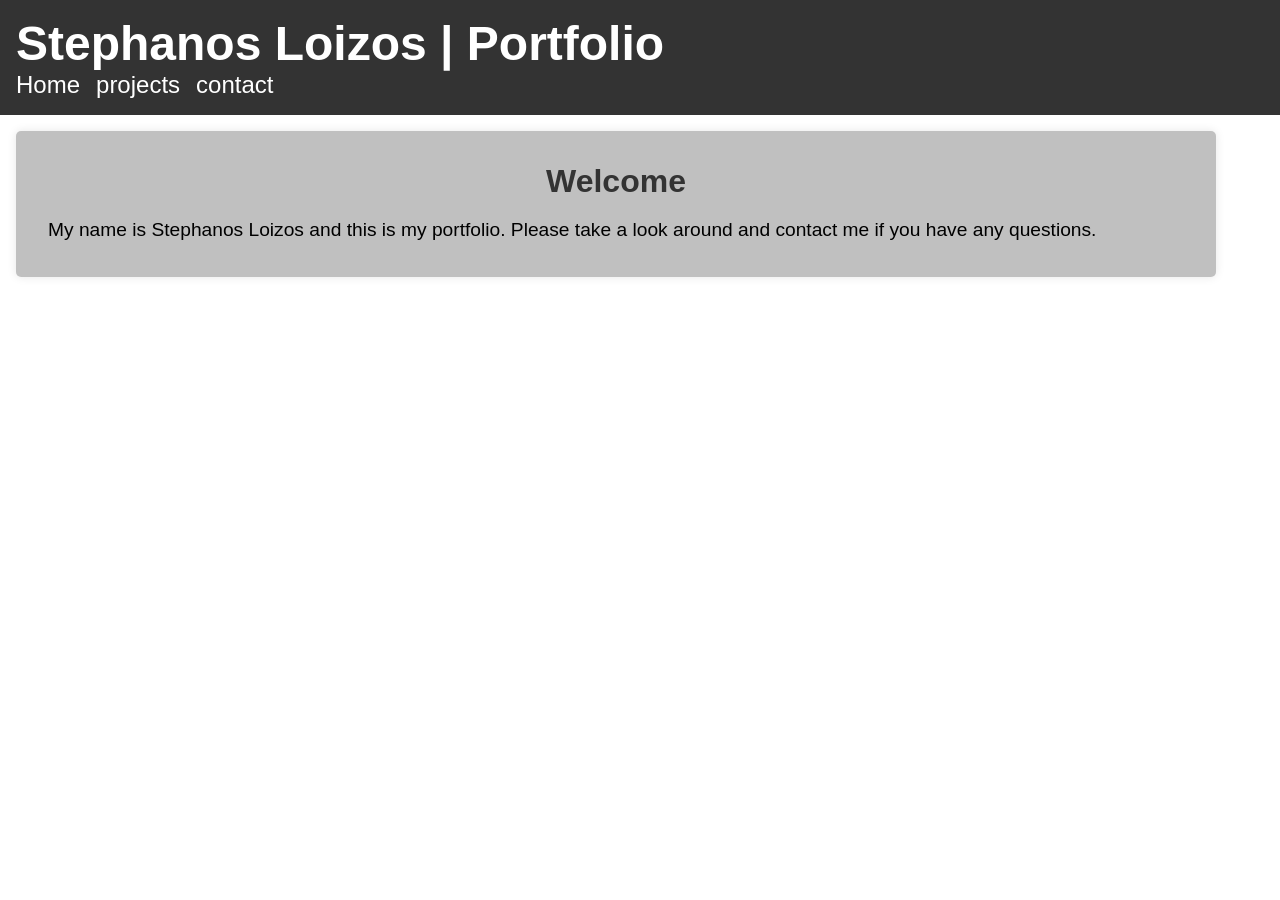
==== index.html @ 28840e1e "setup" ====
<!DOCTYPE html>
<html lang="en">
<head>
    <meta charset="UTF-8">
    <meta name="viewport" content="width=device-width, initial-scale=1.0">
    <title>Home Page</title>
    <link rel="stylesheet" href="./css/style.css">
</head>
<body>
    <header> <h1>Stephanos Loizos | Portfolio</h1> 
        <ul><li><a >Home</a><li> <a href="./html/projects.html">projects</a></li><li><a href="./html/contact.html">contact</a></li></li></ul>
    </header>
    <main>
        <div class="container">
            <h2>Welcome</h2>
            <p>My name is Stephanos Loizos and this is my portfolio. Please take a look around and contact me if you have any questions.</p>
        </div>
    </main>
</body>
</html>
---- css/style.css ----
* {
  box-sizing: border-box;
  margin: 0;
  padding: 0;
  font-family: Montserrat, sans-serif;
}
header {
  background-color: #333;
  color: white;
  padding: 1rem;
  text-align: left;
  font-size: 1.5rem;
  ul {
    list-style: none;
    display: flex;
    gap: 1rem;
    margin: 0;
    padding: 0;
    font-size: 1.5rem;
    li {
      cursor: pointer;
      &:hover {
        text-decoration: underline;
        color: lightblue;
      }
      a {
        color: white;
        text-decoration: none;
      }
    }
  }
}
.container {
  max-width: 1200px;
  margin: 1rem;
  padding: 2rem;
  background-color: rgba(82, 82, 82, 0.365);
  border-radius: 5px;
  box-shadow: 0 0 10px rgba(0, 0, 0, 0.1);
  h2 {
    font-size: 2rem;
    margin-bottom: 1rem;
    color: #333;
    text-align: center;
  }
  p {
    font-size: 1.2rem;
    line-height: 1.5;
  }
}
.dropdown {
  position: relative;
  display: inline-block;
}

.dropdown-content {
  display: none;
  position: absolute;
  background-color: #f1f1f1;
  min-width: 160px;
  box-shadow: 0px 8px 16px 0px rgba(0,0,0,0.2);
  z-index: 1;
}

.dropdown:hover .dropdown-content {
  display: block;
}

.dropdown-content a {
  color: black;
  padding: 12px 16px;
  text-decoration: none;
  display: block;
}

.dropdown-content a:hover {
  background-color: #ddd;
}
.project-interface{
    max-width: 1200px;
    padding: 1rem;
    display: flex;
    flex-direction: column;
    gap: 1rem;
    .project-list {
        display: flex;
        flex-direction: column;
        gap: 0.5rem;
        .project-item {
        padding: 0.5rem;
        background-color: #f9f9f9;
        border: 1px solid #ddd;
        border-radius: 3px;
        cursor: pointer;
        &:hover {
            background-color: #e9e9e9;
        }
        }
    }
}
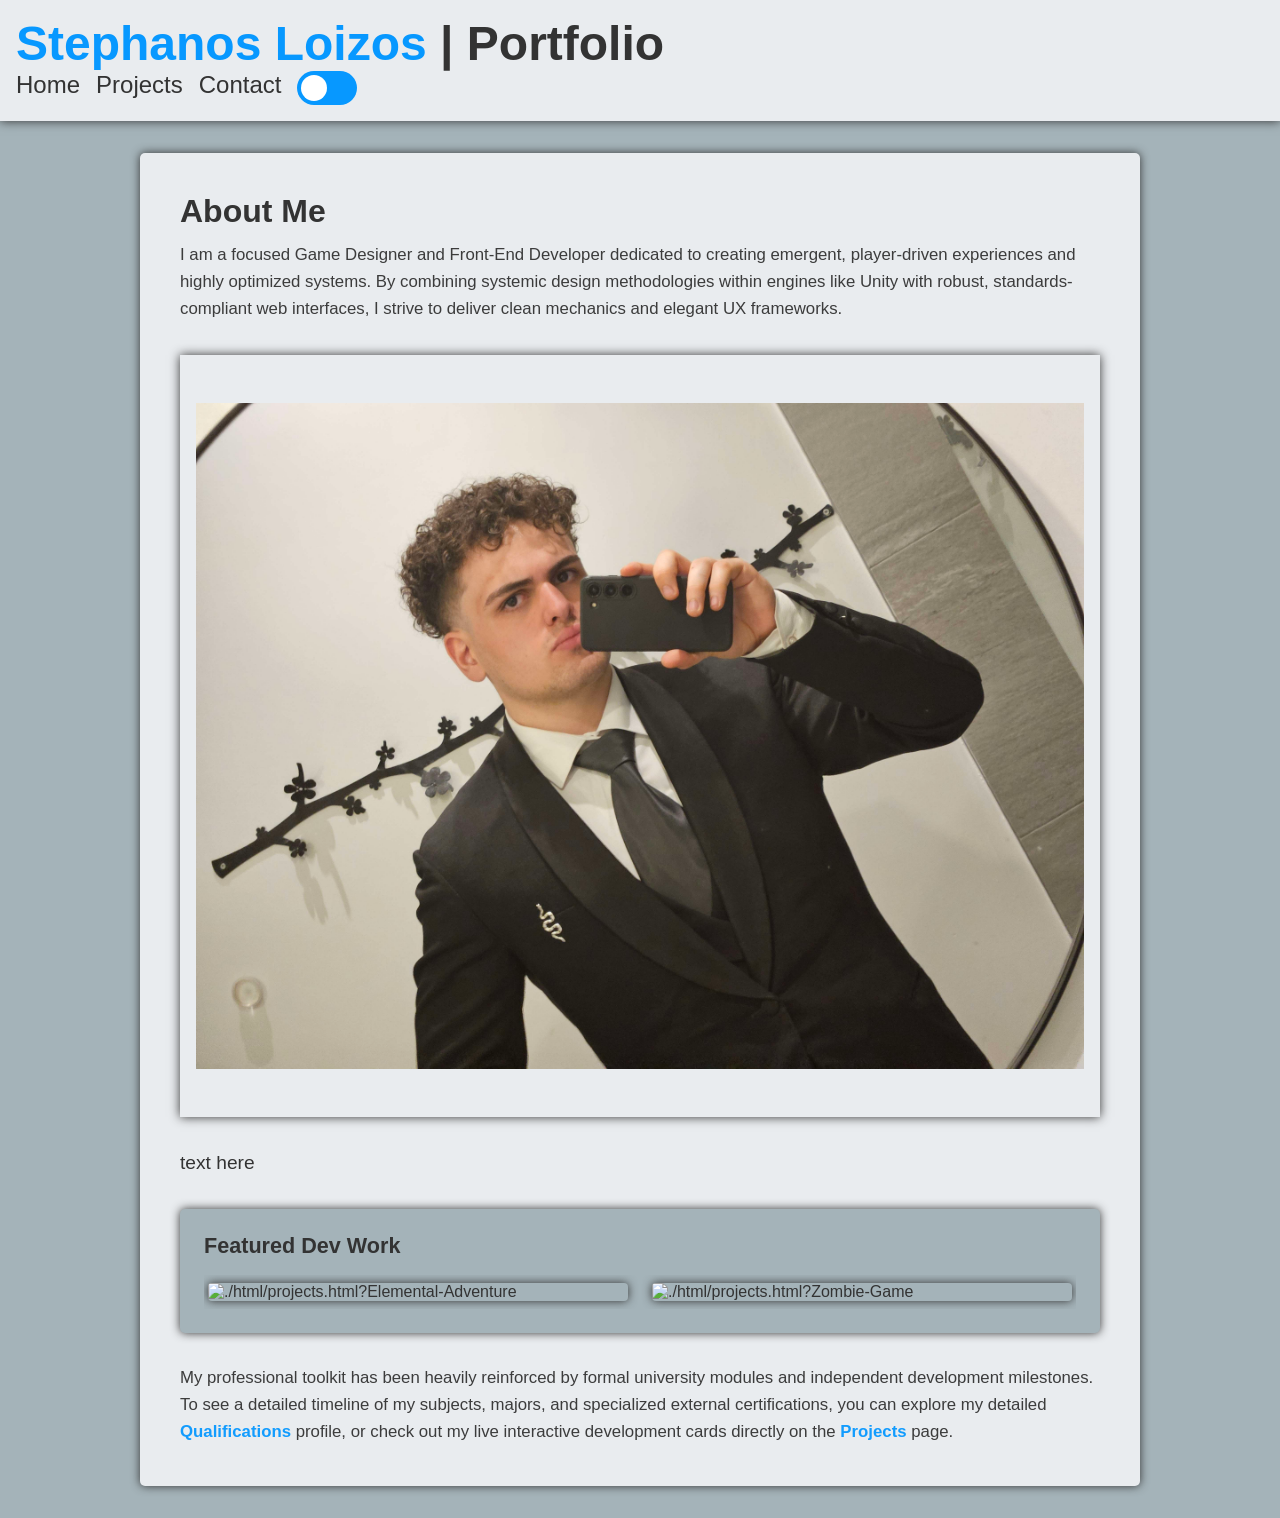
==== commit 8dc961e7: "push" ====
--- a/index.html
+++ b/index.html
@@ -1,20 +1,76 @@
-<!DOCTYPE html>
+<!doctype html>
 <html lang="en">
-<head>
-    <meta charset="UTF-8">
-    <meta name="viewport" content="width=device-width, initial-scale=1.0">
-    <title>Home Page</title>
-    <link rel="stylesheet" href="./css/style.css">
-</head>
-<body>
-    <header> <h1>Stephanos Loizos | Portfolio</h1> 
-        <ul><li><a >Home</a><li> <a href="./html/projects.html">projects</a></li><li><a href="./html/contact.html">contact</a></li></li></ul>
-    </header>
-    <main>
-        <div class="container">
-            <h2>Welcome</h2>
-            <p>My name is Stephanos Loizos and this is my portfolio. Please take a look around and contact me if you have any questions.</p>
+  <head>
+    <meta charset="UTF-8" />
+    <meta name="viewport" content="width=device-width, initial-scale=1.0" />
+    <title>Stephanos Loizos | Home</title>
+    <link rel="stylesheet" href="./css/style.css" />
+    <script src="./js/visual-handler.js" defer></script>
+    <script src="./js/home.js" defer></script>
+  </head>
+  <body>
+    <main class="container page-home">
+      <section class="intro-block text-paragraph">
+        <h2>About Me</h2>
+        <p>
+          I am a focused Game Designer and Front-End Developer dedicated to
+          creating emergent, player-driven experiences and highly optimized
+          systems. By combining systemic design methodologies within engines
+          like Unity with robust, standards-compliant web interfaces, I strive
+          to deliver clean mechanics and elegant UX frameworks.
+        </p>
+      </section>
+      <figure class="selfie">
+        <img src="./assets/selfie.jpg" alt="" />
+      </figure>
+      <section>
+        <p>    
+            text here
+        </p>
+      </section>
+      <section class="featured-showcase" id="glow">
+        <h3>Featured Dev Work</h3>
+        <div class="carousel-viewport" id="project-carousel">
+          <div
+            class="carousel-item"
+            data-project="Elemental-Adventure"
+            title="Click to view Elemental Adventure"
+          >
+            <a href="./html/projects.html?Zombie-Game"></a>
+            <img
+              src="https://i.postimg.cc/RFnVcb6H/Video-Project-1-gif.gif"
+              ,
+              alt="./html/projects.html?Elemental-Adventure"
+            />
+          </div>
+          <div
+            class="carousel-item"
+            data-project="Zombie-Game"
+            title="Click to view Zombie Game"
+          >
+            <a href="./html/projects.html?Zombie-Game"></a>
+            <img
+              src="https://i.postimg.cc/RV4bf62V/zombie-gif.gif"
+              alt="./html/projects.html?Zombie-Game"
+            />
+          </div>
         </div>
+      </section>
+
+      <section class="qualifications-brief text-paragraph">
+        <p>
+          My professional toolkit has been heavily reinforced by formal
+          university modules and independent development milestones. To see a
+          detailed timeline of my subjects, majors, and specialized external
+          certifications, you can explore my detailed
+          <a href="./html/qualifications.html" class="accent-link"
+            >Qualifications</a
+          >
+          profile, or check out my live interactive development cards directly
+          on the
+          <a href="./html/projects.html" class="accent-link">Projects</a> page.
+        </p>
+      </section>
     </main>
-</body>
-</html>+  </body>
+</html>
--- a/css/style.css
+++ b/css/style.css
@@ -1,15 +1,21 @@
+@import url(themes.css);
+
 * {
   box-sizing: border-box;
   margin: 0;
   padding: 0;
   font-family: Montserrat, sans-serif;
 }
+
 header {
-  background-color: #333;
-  color: white;
+  background-color: var(--secondary-color);
+  color: var(--text-color);
+  box-shadow: 0px 0px 10px var(--text-color);
   padding: 1rem;
   text-align: left;
   font-size: 1.5rem;
+  flex-wrap: nowrap;
+
   ul {
     list-style: none;
     display: flex;
@@ -17,48 +23,96 @@
     margin: 0;
     padding: 0;
     font-size: 1.5rem;
+
     li {
       cursor: pointer;
+
       &:hover {
         text-decoration: underline;
-        color: lightblue;
+        color: var(--accent-color);
       }
+
       a {
-        color: white;
+        color: var(--text-color);
         text-decoration: none;
       }
     }
   }
 }
+
+body {
+  background-color: var(--main-color);
+}
+
+.accent {
+  color: var(--accent-color);
+}
+
 .container {
-  max-width: 1200px;
-  margin: 1rem;
+  width: auto;
+  max-width: 100%;
+  margin: 2rem 2rem 2rem 2rem;
   padding: 2rem;
-  background-color: rgba(82, 82, 82, 0.365);
+  background-color: var(--secondary-color);
   border-radius: 5px;
-  box-shadow: 0 0 10px rgba(0, 0, 0, 0.1);
+  box-shadow: var(--box-shadow);
   h2 {
     font-size: 2rem;
     margin-bottom: 1rem;
-    color: #333;
-    text-align: center;
-  }
+    color: var(--text-color);
+  }
+
   p {
     font-size: 1.2rem;
     line-height: 1.5;
   }
 }
+
 .dropdown {
   position: relative;
   display: inline-block;
+  height: 100%;
+  button {
+    background-color: var(--secondary-color);
+    color: var(--text-color);
+    font-size: 1.2rem;
+    border: none;
+    cursor: pointer;
+    padding: 0.5rem;
+    border-radius: 3px;
+    height: 40px;
+    position: relative;
+    bottom: 2px;
+    transition: background-color 0.3s ease;
+
+    &:hover {
+      background-color: var(--accent-color);
+    }
+  }
+}
+
+#sort {
+  background-color: var(--secondary-color);
+  color: var(--text-color);
+  font-size: 1.2rem;
+  border: none;
+  cursor: pointer;
+  padding: 0.5rem;
+  border-radius: 3px;
+  height: 100%;
+  transition: background-color 0.3s ease;
+
+  &:hover {
+    background-color: var(--accent-color);
+  }
 }
 
 .dropdown-content {
   display: none;
   position: absolute;
-  background-color: #f1f1f1;
+  background-color: var(--secondary-color);
   min-width: 160px;
-  box-shadow: 0px 8px 16px 0px rgba(0,0,0,0.2);
+  box-shadow: var(--box-shadow);
   z-index: 1;
 }
 
@@ -67,34 +121,464 @@
 }
 
 .dropdown-content a {
-  color: black;
+  color: var(--text-color);
   padding: 12px 16px;
   text-decoration: none;
   display: block;
+  font-size: 10px;
+}
+
+.filter-item {
+  font-size: 1.2rem;
+  display: flex;
+  flex: 1 1 1000px;
+  max-width: 100%;
+  padding: 0.5rem;
+  height: 34px;
+  width: auto;
+  background-color: var(--secondary-color);
+  justify-content: center;
+  align-items: center;
+  border: 1px solid var(--border-color);
+  border-radius: 3px;
+  cursor: pointer;
+  transition: background-color 0.3s ease;
 }
 
 .dropdown-content a:hover {
-  background-color: #ddd;
-}
-.project-interface{
+  background-color: var(--accent-color);
+}
+
+.project-interface {
+  max-width: 100%;
+  padding: 1rem;
+  display: flex;
+  flex-direction: column;
+  gap: 1rem;
+  justify-content: center;
+  align-items: center;
+  font-size: 2rem;
+  color: var(--text-color);
+
+  h2 {
+    font-size: rem;
+    color: var(--text-color);
+  }
+
+  .project-options {
+    background-color: var(--secondary-color);
+    width: 90%;
+    max-width: 1000px;
+    display: flex;
+    justify-content: left;
+    align-items: left;
+    gap: 1rem;
+    padding: 1rem;
+    box-shadow: var(--box-shadow);
+    border-radius: 5px;
+    flex-wrap: wrap;
+    margin: 15px;
+  }
+
+  .project-list {
+    max-width: 100%;
+    width: 1200px;
+    grid-row-start: 3;
+    background-color: var(--secondary-color);
+    display: grid;
+    grid-template-columns: repeat(2, 1fr);
+    box-shadow: var(--box-shadow);
+    gap: 50px;
+    justify-content: center;
+    align-items: center;
+    margin: 30px;
+    padding: 50px 20px 10px 20px;
+    border-radius: 5px;
+
+    .project-item {
+      width: 100%;
+      max-width: 2000px;
+      height: 400px;
+      min-width: 300px;
+      border-radius: 5%;
+      background-image: url(../assets/Temp.png);
+      background-repeat: no-repeat;
+      background-size: cover;
+      background-position: center;
+      display: flex;
+      justify-content: center;
+      border: 3px solid var(--secondary-color);
+      box-shadow: var(--box-shadow);
+      cursor: pointer;
+      transition: background-color 0.3s ease;
+      flex-direction: column;
+      position: relative;
+
+      &:hover {
+        border: var(--accent-color) solid 3px;
+        box-shadow: 0px 0px 10px var(--accent-color);
+        transition: all 0.3s ease;
+      }
+
+      .project-title {
+        font-size: 1.5rem;
+        font-weight: bold;
+        color: var(--text-color);
+        text-shadow: var(--text-color);
+        background-color: color-mix(
+          in srgb,
+          var(--secondary-color) 50%,
+          transparent
+        );
+        position: absolute;
+        top: 0;
+        padding: 0.5rem;
+        border-radius: 3px;
+        margin: 0.5rem;
+      }
+
+      .tags {
+        margin-top: auto;
+        max-width: 100%;
+        min-width: 100%;
+        position: relative;
+        bottom: 0;
+        display: flex;
+        gap: 0.5rem;
+        max-width: 100%;
+        position: absolute;
+        flex-wrap: wrap;
+        justify-content: center;
+        align-items: center;
+        background-color: color-mix(
+          in srgb,
+          var(--secondary-color) 50%,
+          transparent
+        );
+        border-radius: 10%;
+        padding: 1rem;
+
+        .tag {
+          font-size: 0.8rem;
+          background-color: rgba(255, 255, 255, 0.8);
+          padding: 0.2rem 0.5rem;
+          border-radius: 3px;
+          color: #333;
+        }
+      }
+    }
+  }
+}
+
+html,
+body {
+  overflow-x: hidden;
+  width: 100%;
+  position: relative;
+}
+
+@media (max-width: 900px) {
+  .project-interface .project-list {
+    grid-template-columns: 1fr;
+    margin: 15px;
+  }
+}
+
+.switch,
+.toggle-filler {
+  position: relative;
+  display: inline-block;
+  width: 60px;
+  height: 34px;
+}
+
+.switch input,
+.toggle-filler input {
+  opacity: 0;
+  width: 0;
+  height: 0;
+}
+
+.slider {
+  position: absolute;
+  cursor: pointer;
+  top: 0;
+  left: 0;
+  right: 0;
+  bottom: 0;
+  background-color: var(--accent-color);
+  border-radius: 34px;
+  transition: background-color 0.4s;
+}
+
+.slider:before {
+  position: absolute;
+  content: "";
+  height: 26px;
+  width: 26px;
+  left: 4px;
+  bottom: 4px;
+  background-color: white;
+  border-radius: 50%;
+  transition: transform 0.4s;
+}
+
+input:checked + .slider {
+  background-color: var(--accent-color);
+}
+
+input:checked + .slider:before {
+  transform: translateX(26px);
+}
+
+input:focus-visible + .slider {
+  box-shadow: 0 0 1px var(--accent-color);
+  border: 2px solid var(--accent-color);
+}
+.toggle-filler {
+  font-size: 1.2rem;
+  color: var(--text-color);
+  position: relative;
+  display: inline-block;
+  width: 60px;
+  height: 34px;
+  cursor: pointer;
+  left: 200px;
+  padding: 0.5rem;
+  p {
+    font-size: 1.2rem;
+    color: var(--text-color);
+    right: 40px;
+    position: absolute;
+    display: flex;
+    text-wrap: wrap;
+    height: auto;
+    width: 200px;
+    & :hover {
+      background-color: var(--accent-color);
+      border-radius: 5px;
+      transition: all 0.3s ease;
+    }
+  }
+}
+#glow {
+  box-shadow: var(--box-shadow);
+}
+
+.project-video-container {
+  width: 100%;
+  max-width: 1000px;
+  margin-top: 1rem;
+  margin-bottom: 2;
+  box-shadow: var(--box-shadow);
+  
+  margin-left: auto;
+  margin-right: auto; 
+}
+
+#project-video-wrapper {
+  position: relative;
+  padding-bottom: 56.25%;
+  height: 0;
+  overflow: hidden;
+}
+
+#project-video-wrapper iframe {
+  position: absolute;
+  top: 0;
+  left: 0;
+  width: 100%;
+  height: 100%;
+  border-radius: 8px;
+}
+.container project-detail{
+  background-color: var(--secondary-color);
+  width: 100%;
+  max-width: 1000px;
+  display: flex;
+  justify-content: left;
+  align-items: left;
+  gap: 1rem;
+  padding: 1rem;
+  box-shadow: var(--box-shadow);
+  border-radius: 5px;
+  flex-wrap: wrap;
+  margin: 5px;
+  color: var(--text-color);
+
+}
+  figure{
+    display: flex;
+    justify-content: center;
+    align-items: center;
+    width: 100%;
+    max-width: 1000px;
+    margin: 0 auto;
+    padding: 3rem 1rem 3rem 1rem;
+    box-shadow: var(--box-shadow);
+    img{
+      width: 100%;
+      height: auto;
+    }
+  }
+.project-hero {
+    background-color: var(--secondary-color);
+    width: 90%;
+    max-width: 1000px;
+    display: flex;
+    justify-content: center;
+    align-items: center;
+    gap: 1rem;
+    padding: 1rem;
+    box-shadow: var(--box-shadow);
+    border-radius: 5px;
+    flex-wrap: wrap;
+    color: var(--text-color);
+    margin: 15px auto; 
+}
+.project-bottom{
+        background-color: var(--secondary-color);
+    width: 90%;
+    max-width: 1000px;
+    display: flex;
+    justify-content: center;
+    align-items: center;
+    gap: 1rem;
+    padding: 1rem;
+    box-shadow: var(--box-shadow);
+    border-radius: 5px;
+    flex-wrap: wrap;
+    color: var(--text-color);
+    margin: 15px auto; 
+
+    .project-details{
+        width: 90%;
+        padding: 2rem 2rem 2rem 2rem;
+        gap: 1rem;
+        padding: 1rem;
+        box-shadow: var(--box-shadow);
+        color: var(--text-color);
+    }
+  
+} .project-details{
+  color: var(--text-color);
+}
+.project-overview{
+  color: var(--text-color);
+}
+
+#project-title {
+    text-align: center;
+    width: 100%;
     max-width: 1200px;
+    margin: 0 auto; 
     padding: 1rem;
+    gap: 1rem;
+    box-shadow: var(--box-shadow);
+    border-radius: 8px; 
+}
+
+.page-home {
+    background-color: var(--secondary-color);
+    color: var(--text-color);
+    box-shadow: var(--box-shadow);
+    border-radius: 5px;
+    padding: 2.5rem;
+    margin: 2rem auto;
+    width: 90%;
+    max-width: 1000px;
     display: flex;
     flex-direction: column;
-    gap: 1rem;
-    .project-list {
-        display: flex;
-        flex-direction: column;
-        gap: 0.5rem;
-        .project-item {
-        padding: 0.5rem;
-        background-color: #f9f9f9;
-        border: 1px solid #ddd;
-        border-radius: 3px;
-        cursor: pointer;
-        &:hover {
-            background-color: #e9e9e9;
-        }
-        }
-    }
-}
+    gap: 2rem;
+}
+
+
+.text-paragraph h2 {
+    font-size: 2rem;
+    margin-bottom: 0.75rem;
+    position: relative;
+}
+
+.text-paragraph p {
+    font-size: 1.05rem;
+    line-height: 1.6;
+    opacity: 0.95;
+}
+
+.accent-link {
+    color: var(--accent-color);
+    text-decoration: none;
+    font-weight: 600;
+    transition: opacity 0.2s ease;
+}
+
+.accent-link:hover {
+    text-decoration: underline;
+    opacity: 0.85;
+}
+
+
+.featured-showcase {
+    background-color: var(--main-color);
+    padding: 1.5rem;
+    border-radius: 5px;
+    box-shadow: inset 0px 0px 8px rgba(0, 0, 0, 0.15);
+}
+
+.featured-showcase h3 {
+    font-size: 1.35rem;
+    margin-bottom: 1rem;
+}
+
+.carousel-viewport {
+    display: flex;
+    gap: 1.5rem;
+    overflow-x: auto;
+    padding: 0.5rem 0.25rem;
+    scroll-behavior: smooth;
+}
+
+.carousel-viewport::-webkit-scrollbar {
+    height: 6px;
+}
+.carousel-viewport::-webkit-scrollbar-thumb {
+    background-color: var(--accent-color);
+    border-radius: 3px;
+}
+
+.carousel-item {
+    flex: 0 0 calc(50% - 0.75rem); 
+    min-width: 280px;
+    border-radius: 4px;
+    overflow: hidden;
+    cursor: pointer;
+    box-shadow: var(--box-shadow);
+    transition: transform 0.25s cubic-bezier(0.25, 1, 0.5, 1);
+}
+
+.carousel-item:hover {
+    transform: scale(1.02);
+}
+
+.carousel-item img {
+    width: 100%;
+    height: auto;
+    display: block;
+    object-fit: cover;
+}
+
+#is-glow {
+    box-shadow: 0px 0px 20px var(--accent-color);
+    transition: box-shadow 0.1s ease-in-out;
+}
+
+@media (max-width: 768px) {
+    .page-home {
+        padding: 1.5rem;
+        width: 95%;
+    }
+
+    .carousel-item {
+        flex: 0 0 100%; 
+    }
+}
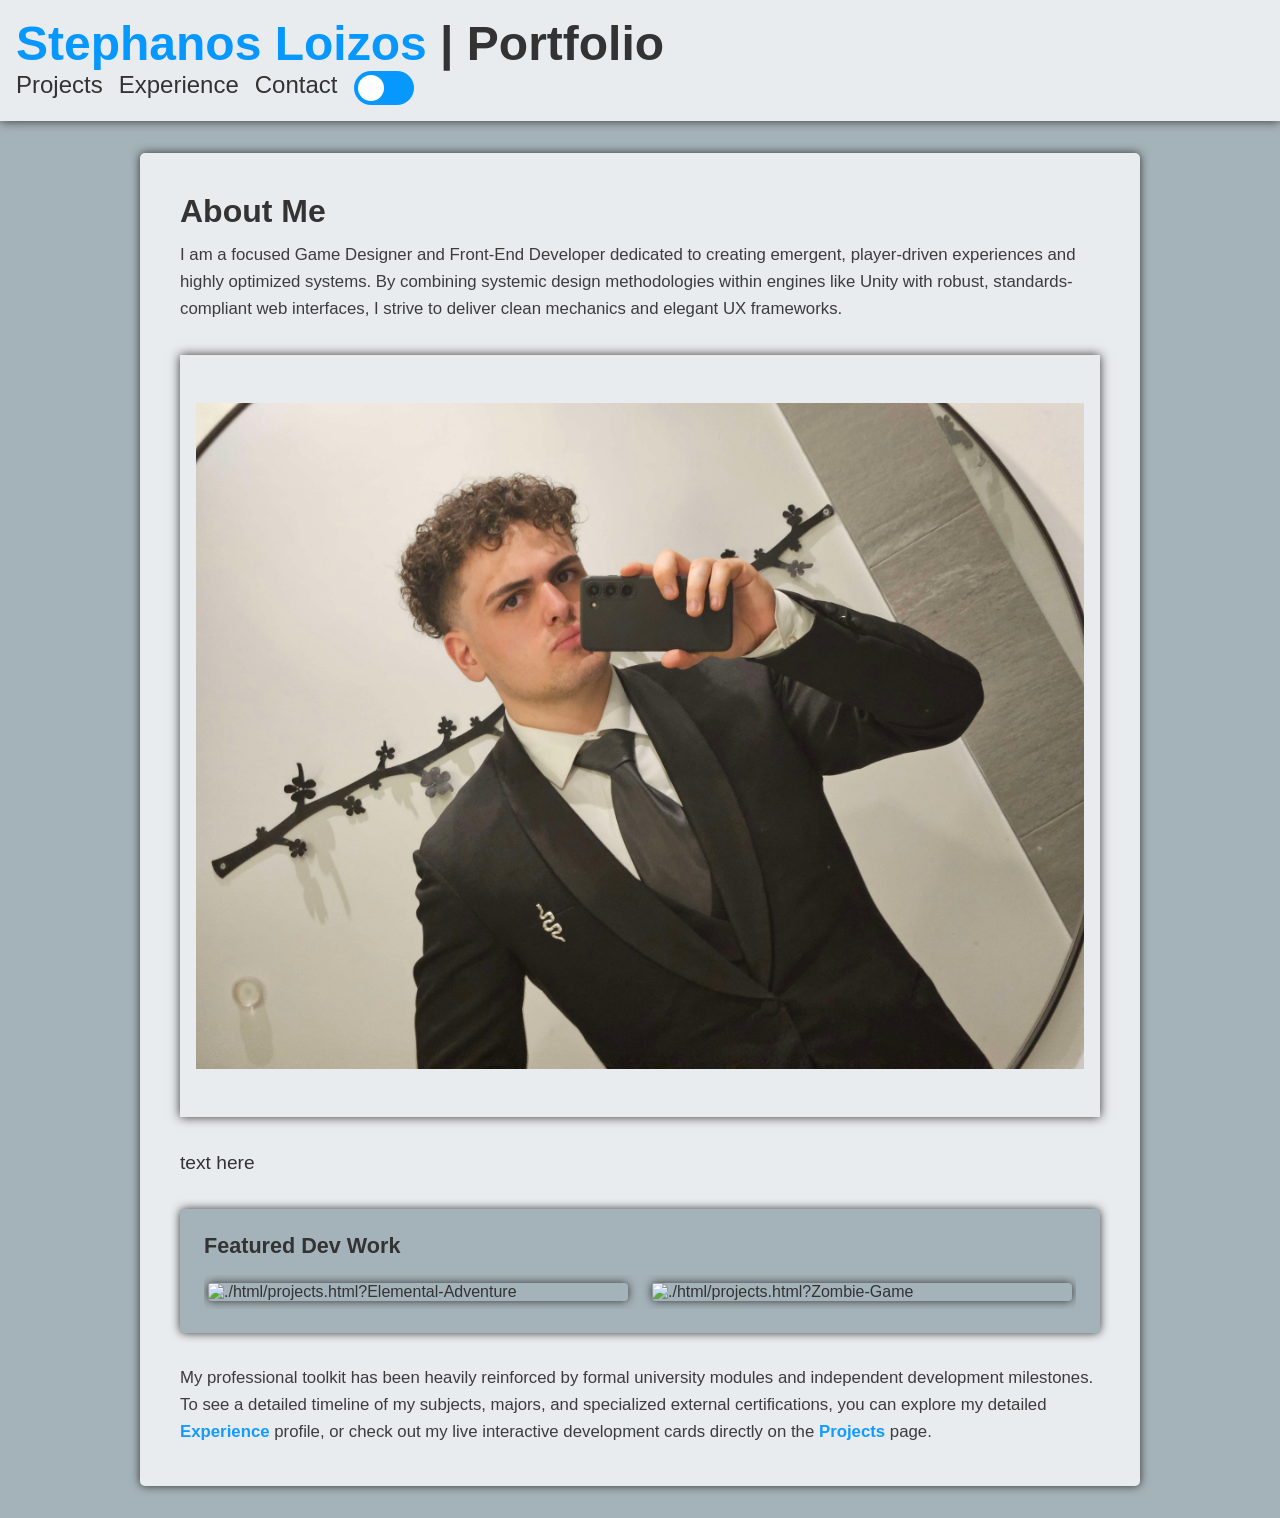
==== commit e1ecba2b: "push" ====
--- a/index.html
+++ b/index.html
@@ -32,7 +32,7 @@
         <h3>Featured Dev Work</h3>
         <div class="carousel-viewport" id="project-carousel">
           <div
-            class="carousel-item"
+            class="carousel-item" id="elemental"
             data-project="Elemental-Adventure"
             title="Click to view Elemental Adventure"
           >
@@ -44,7 +44,7 @@
             />
           </div>
           <div
-            class="carousel-item"
+            class="carousel-item" id="zombie"
             data-project="Zombie-Game"
             title="Click to view Zombie Game"
           >
@@ -63,8 +63,8 @@
           university modules and independent development milestones. To see a
           detailed timeline of my subjects, majors, and specialized external
           certifications, you can explore my detailed
-          <a href="./html/qualifications.html" class="accent-link"
-            >Qualifications</a
+          <a href="./html/experience.html" class="accent-link"
+            >Experience</a
           >
           profile, or check out my live interactive development cards directly
           on the
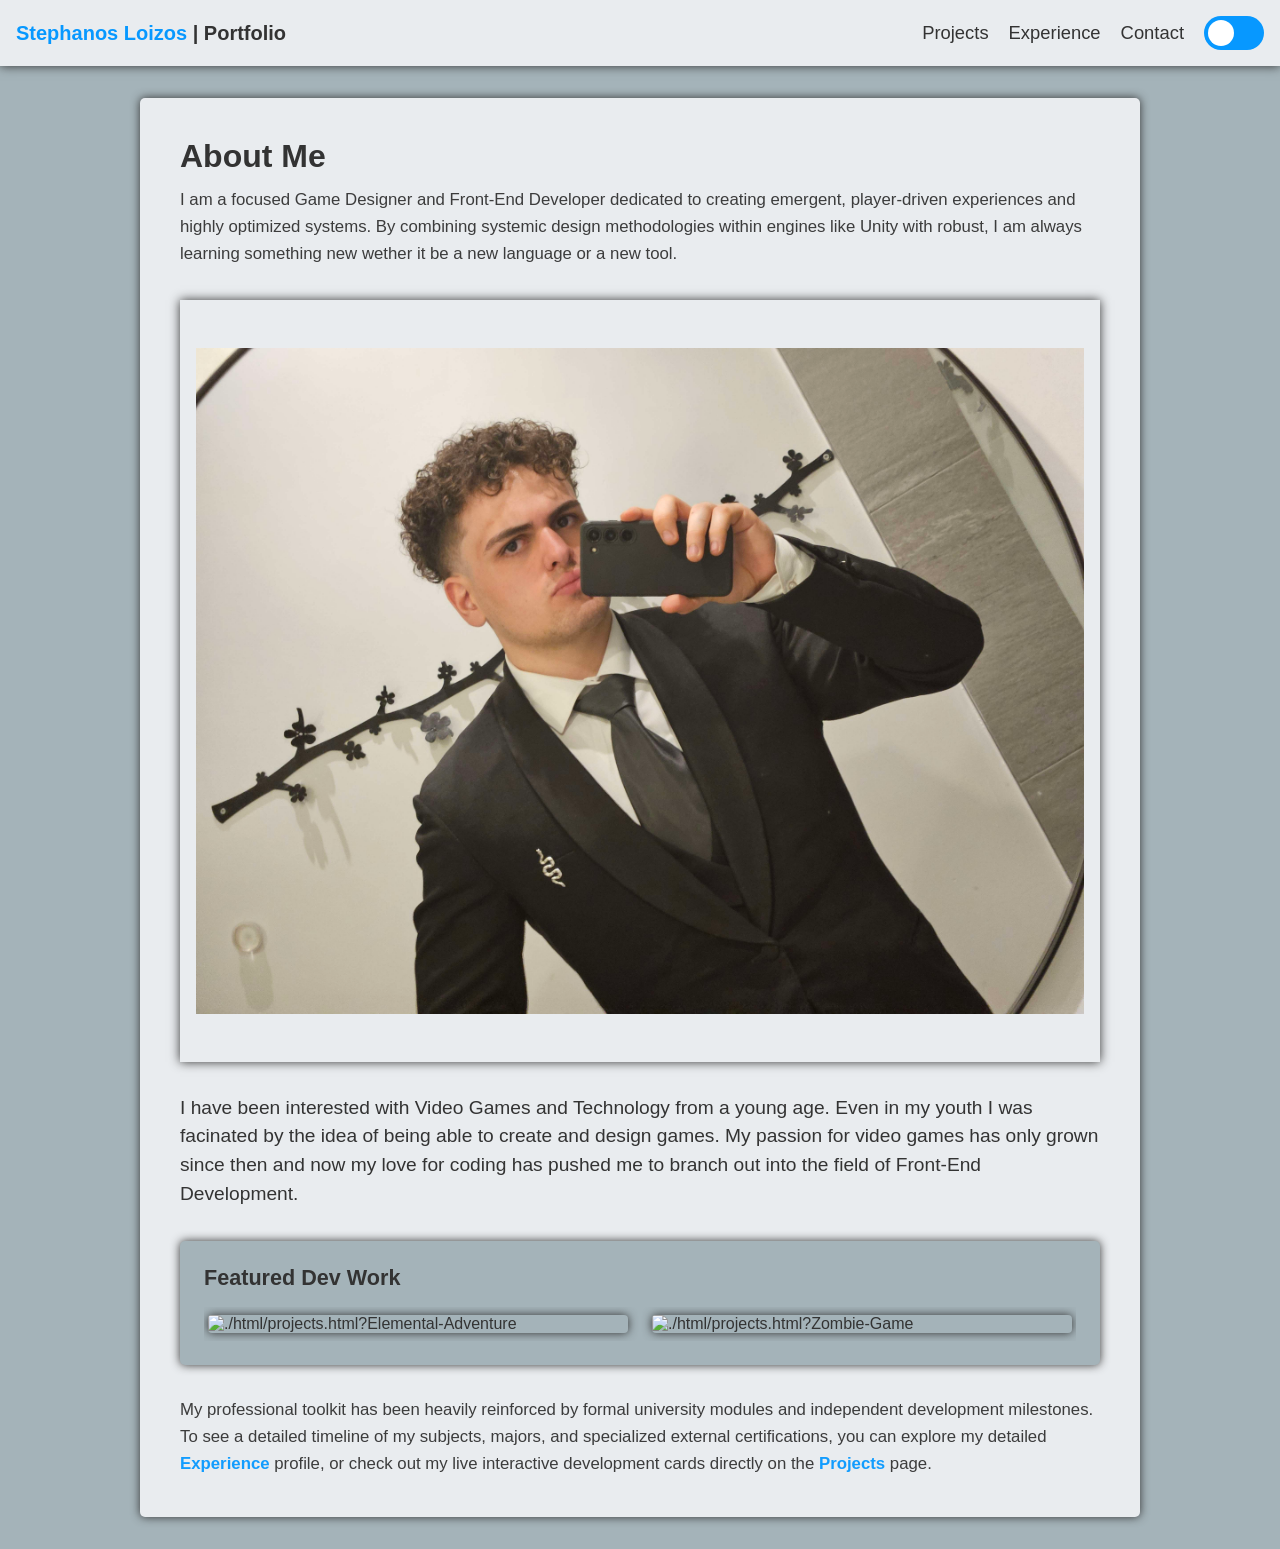
==== commit 4bee9c11: "push" ====
--- a/index.html
+++ b/index.html
@@ -16,23 +16,28 @@
           I am a focused Game Designer and Front-End Developer dedicated to
           creating emergent, player-driven experiences and highly optimized
           systems. By combining systemic design methodologies within engines
-          like Unity with robust, standards-compliant web interfaces, I strive
-          to deliver clean mechanics and elegant UX frameworks.
+          like Unity with robust, I am always learning something new wether it
+          be a new language or a new tool.
         </p>
       </section>
       <figure class="selfie">
         <img src="./assets/selfie.jpg" alt="" />
       </figure>
       <section>
-        <p>    
-            text here
+        <p>
+          I have been interested with Video Games and Technology from a young
+          age. Even in my youth I was facinated by the idea of being able to
+          create and design games. My passion for video games has only grown
+          since then and now my love for coding has pushed me to branch out into
+          the field of Front-End Development.
         </p>
       </section>
       <section class="featured-showcase" id="glow">
         <h3>Featured Dev Work</h3>
         <div class="carousel-viewport" id="project-carousel">
           <div
-            class="carousel-item" id="elemental"
+            class="carousel-item"
+            id="elemental"
             data-project="Elemental-Adventure"
             title="Click to view Elemental Adventure"
           >
@@ -44,7 +49,8 @@
             />
           </div>
           <div
-            class="carousel-item" id="zombie"
+            class="carousel-item"
+            id="zombie"
             data-project="Zombie-Game"
             title="Click to view Zombie Game"
           >
@@ -63,9 +69,7 @@
           university modules and independent development milestones. To see a
           detailed timeline of my subjects, majors, and specialized external
           certifications, you can explore my detailed
-          <a href="./html/experience.html" class="accent-link"
-            >Experience</a
-          >
+          <a href="./html/experience.html" class="accent-link">Experience</a>
           profile, or check out my live interactive development cards directly
           on the
           <a href="./html/projects.html" class="accent-link">Projects</a> page.
--- a/css/style.css
+++ b/css/style.css
@@ -14,30 +14,38 @@
   padding: 1rem;
   text-align: left;
   font-size: 1.5rem;
-  flex-wrap: nowrap;
-
-  ul {
-    list-style: none;
-    display: flex;
-    gap: 1rem;
-    margin: 0;
-    padding: 0;
-    font-size: 1.5rem;
-
-    li {
-      cursor: pointer;
-
-      &:hover {
-        text-decoration: underline;
-        color: var(--accent-color);
-      }
-
-      a {
-        color: var(--text-color);
-        text-decoration: none;
-      }
-    }
-  }
+  
+  display: flex;
+  flex-direction: row;
+  justify-content: space-between;
+  align-items: center;
+  flex-wrap: wrap; 
+  gap: 1rem;       
+}
+
+header h1 {
+  font-size: 1.25rem;
+  white-space: nowrap; 
+}
+
+header ul {
+  list-style: none;
+  display: flex;
+  flex-direction: row;
+  align-items: center; 
+  flex-wrap: wrap;    
+  gap: 1.25rem;        
+  margin: 0;
+  padding: 0;
+  font-size: 1.15rem;  
+}
+header a{
+  text-decoration: none;
+  color: var(--text-color);
+  transition: color 0.3s ease;
+}
+header a:hover {
+  color: var(--accent-color);
 }
 
 body {
@@ -582,3 +590,8 @@
         flex: 0 0 100%; 
     }
 }
+.tech{
+  background: var(--main-color); 
+  padding: 0.4rem 0.8rem; border-radius: 4px; 
+  font-size: 0.85rem; font-weight: bold
+}
